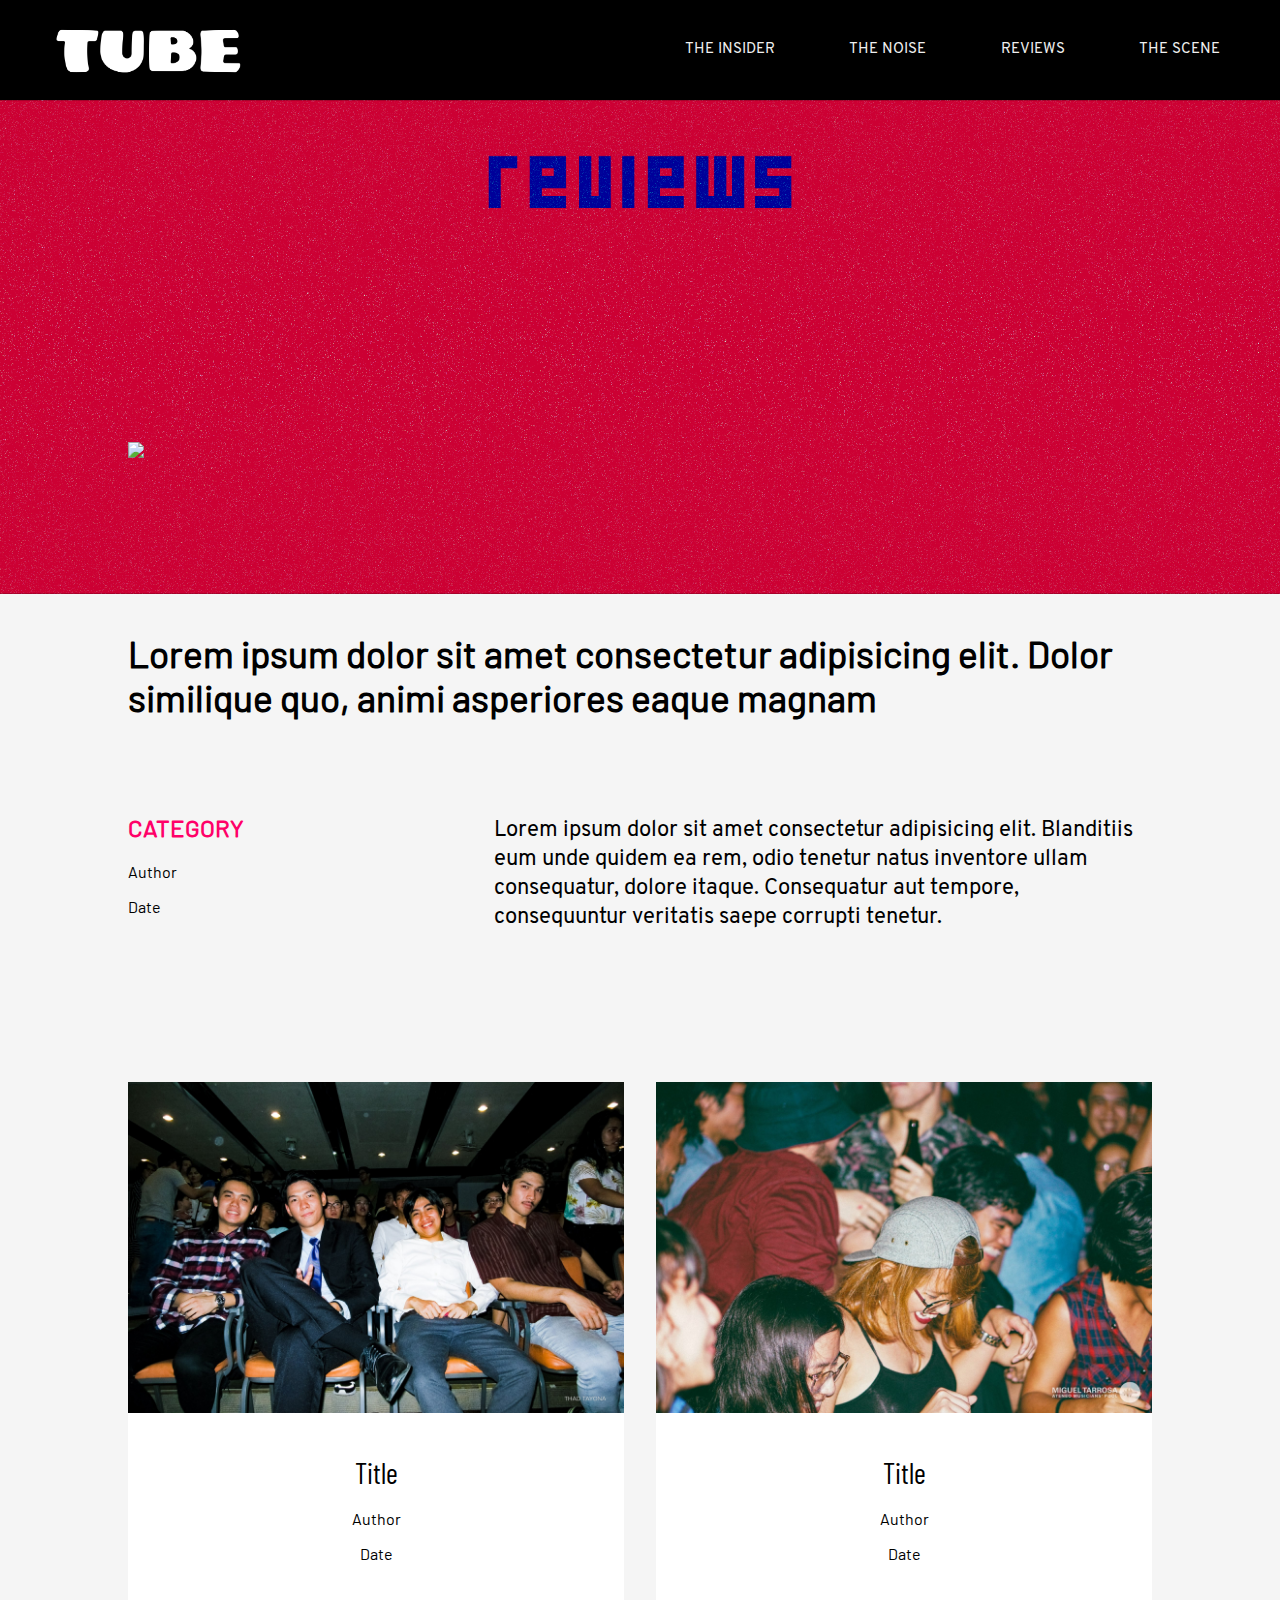
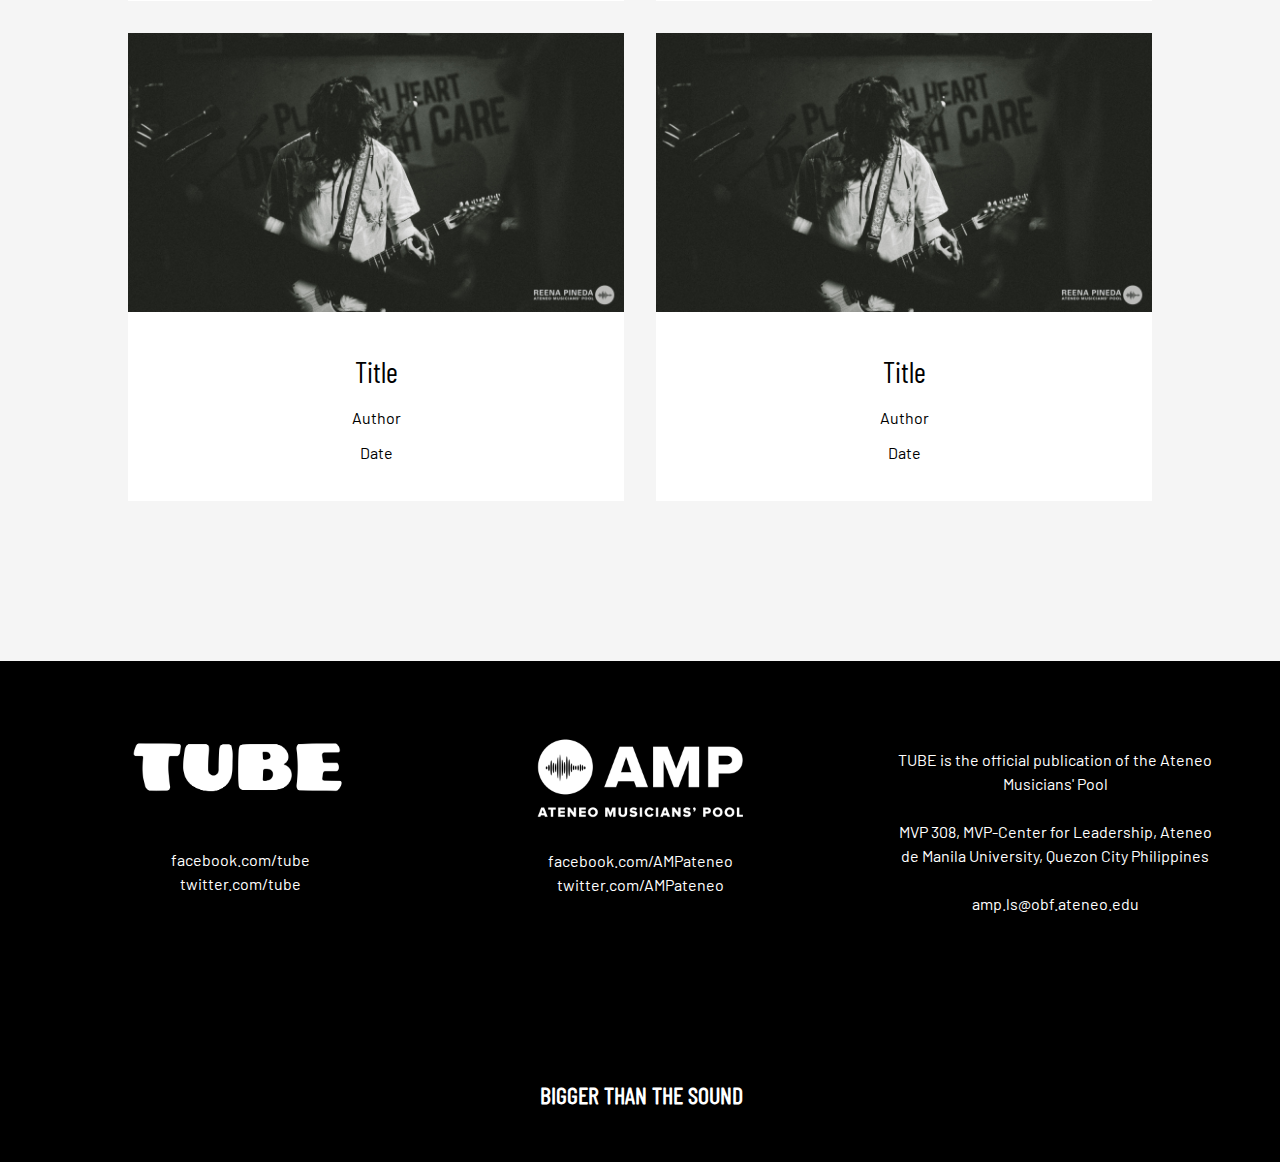
==== pages/articleTemplate.html @ 9c25b51f "article layout push" ====
<!DOCTYPE html>
<html lang="en">

<head>
    <meta charset="UTF-8">
    <meta name="viewport" content="width=device-width, initial-scale=1.0">
    <title>Article Template</title>
    <link href="../css/main.css" rel="stylesheet" type="text/css" />
    <link href="../css/pages.css" rel="stylesheet" type="text/css" />
    <style>
        @font-face {
            font-family: "Barlow";
            src: url("../fonts/Barlow/Barlow-Regular.ttf");
        }

        @font-face {
            font-family: "Barlow Condensed";
            src: url("../fonts/Barlow_Condensed/BarlowCondensed-Regular.ttf");
        }

        @font-face {
            font-family: "Vollkorn";
            src: url("../fonts/Vollkorn/Vollkorn-Regular.ttf");
        }

        @font-face {
            font-family: "Overpass";
            src: url("../fonts/Overpass/Overpass-Regular.ttf");
        }

        @font-face {
            font-family: "Overpass Mono";
            src: url("../fonts/Overpass_Mono/OverpassMono-Regular.ttf");
        }
    </style>
</head>

<body>
    <div class="nav">
        <input type="checkbox" id="nav-check">
        <div class="nav-header">
            <div class="nav-title">

                <a href="../index.html"><img src="../img/tube-logo-white.png"></a>
            </div>
        </div>
        <div class="nav-btn">
            <label for="nav-check">
                <span></span>
                <span></span>
                <span></span>
            </label>
        </div>
        <div class="nav-links">
            <a href="../pages/theInsider.html" target="_blank">THE INSIDER</a>
            <a href="../pages/theNoise.html" target="_blank">THE NOISE</a>
            <a href="../pages/reviews.html" target="_blank">REVIEWS</a>
            <a href="../pages/theScene.html" target="_blank">THE SCENE</a>
        </div>
    </div>

    <div class="mosaic">
        <div class="mosaicItemArticle">
            <!-- just change this to the picture that is relevant to the article category -->
            <img src="../img/reviews.png">
        </div>
        <div class="mosaicItemArticle">
            <img src="https://via.placeholder.com/1000x500">
        </div>
    </div>

    <div class="article">
        <div class="title">
            <h1>Lorem ipsum dolor sit amet consectetur adipisicing elit. Dolor similique quo, animi asperiores eaque magnam</h1>
        </div>
        <div class="author">
            <h2>CATEGORY</h2>
            <p>Author</p>
            <p>Date</p>
        </div>
        <div class="articleText">
            <p>Lorem ipsum dolor sit amet consectetur adipisicing elit. Blanditiis eum unde quidem ea rem, odio tenetur
                natus inventore ullam consequatur, dolore itaque. Consequatur aut tempore, consequuntur veritatis saepe
                corrupti tenetur.</p>
        </div>
    </div>

    <div class="articles">
        <div class="card">
            <img src="../img/placeholderPic3.jpg" class="articleImage" alt="Article Image">
            <div class="articleDescription">
                <h1>Title</h1>
                <p>Author</p>
                <p>Date</p>
            </div>
        </div>
        <div class="card">
            <img src="../img/placeholderPic2.jpg" class="articleImage" alt="Article Image">
            <div class="articleDescription">
                <h1>Title</h1>
                <p>Author</p>
                <p>Date</p>
            </div>
        </div>
        <div class="card">
            <img src="../img/placeholderPic.jpg" class="articleImage" alt="Article Image">
            <div class="articleDescription">
                <h1>Title</h1>
                <p>Author</p>
                <p>Date</p>
            </div>
        </div>
        <div class="card">
            <img src="../img/placeholderPic.jpg" class="articleImage" alt="Article Image">
            <div class="articleDescription">
                <h1>Title</h1>
                <p>Author</p>
                <p>Date</p>
            </div>
        </div>
    </div>

    <div class="footerMain">
        <footer>
            <section class="footerRow">
                <div class="footerColumn1">
                    <img src="../img/tube-logo-white.png">
                    <ul>
                        <li><a href="#">facebook.com/tube</a></li>
                        <li><a href="#">twitter.com/tube</a></li>
                    </ul>
                </div>
                <div class="footerColumn2">
                    <img src="../img/amp-logo.png">
                    <ul>
                        <li><a href="#">facebook.com/AMPateneo</a></li>
                        <li><a href="#">twitter.com/AMPateneo</a></li>
                    </ul>
                    <h2>BIGGER THAN THE SOUND</h2>
                </div>
                <div class="footerColumn3">
                    <ul>
                        <li>TUBE is the official publication of the Ateneo Musicians' Pool</li><br>
                        <li>MVP 308, MVP-Center for Leadership, Ateneo de Manila University, Quezon City Philippines
                        </li><br>
                        <li>amp.ls@obf.ateneo.edu</li>
                    </ul>
                </div>
            </section>
        </footer>
    </div>
</body>

</html>
---- css/main.css ----
* {
    box-sizing: border-box;
}

html {
    background-color: #F5F5F5;
}

.headLogo {
    display: block;
    margin: auto;
    justify-content: center;
    height: auto;
    max-width: 40vw;
}

nav ul {
    list-style-type: none;
    text-align: center;
    justify-content: center;
    padding-right: 100px;
}

nav ul li {
    display: inline-block;
    margin-left: 100px;
}

nav ul li a {
    text-decoration: none;
    font-family: "Overpass", sans-serif;
    color: #000000;
}

.mainPost {
    display: flex;
    justify-content: space-between;
    width: 80%;
    margin: auto;
}

.mainPost img {
    max-width: 50vw;
    height: 500px;
}

.mainPost .mainDescription {
    background-color: #ffffff;
}

.mainPost .mainDescription h1 {
    font-family: "Barlow Condensed", sans-serif;
    font-weight: normal;
    color: #000000;
    margin-left: 20px;
    font-size: calc(1em + 2vw);
}

.mainPost .mainDescription small {
    font-family: "Barlow", sans-serif;
    color: #000000;
    margin-left: 20px;
}

.mainPost .mainDescription h2 {
    font-family: "Barlow Condensed", sans-serif;
    color: #ff0068;
    font-size: small;
    margin-left: 20px;
}

.mainPost .mainDescription p {
    margin-left: 20px;
}

.articles {
    margin: auto;
    padding: 10%;
}

.card {
    background: white;
    margin-bottom: 2em;
}

.articles img {
    display: block;
    width: 100%;
    height: auto;
}

.articleDescription {
    background-color: #ffffff;
    padding: 1.4em;
}

.articleDescription h1 {
    font-family: "Barlow Condensed", sans-serif;
    font-weight: normal;
    color: #000000;
    font-size: calc(1em + 1vw);
    text-align: center;
}

.articleDescription p {
    font-family: "Barlow", sans-serif;
    color: #000000;
    text-align: center;
}

.articleDescription h2 {
    font-family: "Barlow Condensed", sans-serif;
    color: #ff0068;
    text-align: center;
    font-size: small;
}

footer {
    background-color: black;
    color: white;
    line-height: 1.5;
    width: 100%;
}

footer a {
    text-decoration: none;
    color: white;
    text-align: center;
}

footer li {
    text-align: center;
}

.footerMain {
    width: 100vw;
}

.footerColumn1 {
    margin: 50px auto auto auto;
}

.footerColumn2 {
    margin: -15px auto auto auto;
}

.footerColumn3 {
    margin: auto;
}

footer .footerColumn1 ul {
    list-style: none;
}

footer .footerColumn2 ul {
    list-style: none;
}

footer .footerColumn3 ul {
    list-style: none;
}

footer img {
    width: 250px;
    margin: auto;
}

footer .footerColumn1 img{
    margin-left: 40px;
}

.footerColumn1 ul{
    font-family: "Barlow", sans-serif;
    margin: 30px auto auto auto;
}

.footerColumn3 li{
    margin-right: 50px;
}

.footerColumn2 ul{
    position: relative;
    font-family: "Barlow", sans-serif;
    margin-bottom: 100px;
    right: 20px;
    top: -80px;
}

.footerColumn2 h2{
    font-family: "Barlow Condensed", sans-serif;
    padding-bottom: 20px;
    position: relative;
    left: 25px;
}

.footerColumn3 ul{
    font-family: "Barlow", sans-serif;
    margin-bottom: 175px;
}


.footerRow {
    display: grid;
    grid-template-columns: 1fr 1fr 1fr;
    padding: 10px;
}

@media screen and (max-width: 1024px) {
    .mainPost {
        display: flex;
        flex-wrap: wrap;
        justify-content: space-between;
    }

    .mainPost img {
        max-width: 90vw;
        height: auto;
    }

    .mainPost {
        width: 90vw;
    }

    .card {
        flex: 0 1 calc(25% - 1em);
    }

    .articles {
        padding: 4%;
    }

    .articleDescription h1 {
        font-size: calc(1em + 2vw);
    }
}

@media screen and (min-width: 60em) {

    .articles {
        display: flex;
        flex-wrap: wrap;
        justify-content: space-between;
    }

    .card {
        flex: 0 1 calc(50% - 1em);
    }

}

@media screen and (max-width:897px){
    nav a {
        font-size: 2vw;
    }
    nav ul{
        margin-left: 50px;
    }

    nav ul li{
        margin-left: 15px;
    }
}

/* Phone */
@media screen and (max-width: 600px) {
    nav a {
        font-size: 2vw;
    }

    nav ul{
        margin-left: 50px;
    }

    nav ul li {
        margin-left: 15px;
    }

    .card {
        flex: 0 1 calc(25% - 1em);
    }
}

@media screen and (max-width: 1000px) {
    .footerRow {
        grid-template-columns: none;
        grid-template-rows: 1fr 1fr 1fr;
    }

    .footerColumn1{
        margin: auto;
        padding-right: 40px;
    }

    .footerColumn2{
        margin: auto;
    }

    .footerColumn3{
        margin: auto;
    }
}
---- css/pages.css ----
* {
    box-sizing: border-box;
}

body {
    margin: 0px;
}

.nav {
    height: 100px;
    width: 100%;
    background-color: black;
    position: relative;
}

.nav>.nav-header {
    display: inline;
}

.nav>.nav-header>.nav-title {
    display: inline-block;
    color: #fff;
    padding: 10px 10px 10px 10px;
}

.nav > .nav-btn {
    display: none;
  }

.nav>.nav-header>.nav-title>a>img{
    height: 80px;
    margin-left: 30px;
}

.nav>.nav-links {
    display: inline;
    float: right;
    font-size: 18px;
}

.nav>.nav-links>a {
    display: inline-block;
    padding: 40px 10px 13px 10px;
    text-decoration: none;
    color: #efefef;
    margin-right: 50px;
    font-family: "Overpass", sans-serif;
    font-size: 15px;
}

.nav>.nav-links>a:hover {
    text-decoration: underline;
    text-decoration-color: #ff0068;
}

.nav>#nav-check {
    display: none;
}


.mosaic{
    display: grid;
}

.mosaicItemInsider:first-of-type{
    grid-column: 1 / span 2;
    grid-row: 1 / span 5;
}

.mosaicItemInsider:last-of-type{
    grid-column: 1 /span 2;
    grid-row: 3 / span 5;
    width: 80%;
    margin: auto;
    background-color: white;
    padding-bottom: 40px;
}

.mosaicItemNoise:first-of-type{
    grid-column: 1 / span 2;
    grid-row: 1 / span 5;
}

.mosaicItemNoise:last-of-type{
    grid-column: 1 /span 2;
    grid-row: 3 / span 5;
    width: 80%;
    margin: auto;
    display: flex;
}


.mosaicItemNoiseDescription{
    background-color: white;
}


.mosaic h1{
    font-family: "Barlow Condensed", sans-serif;
    font-weight: normal;
    margin-top: 40px;
    margin-left: 20px;
    font-size: calc(1em + 2vw);
}

.mosaic small{
    font-family: "Barlow", sans-serif;
    margin-left: 20px;
}

.mosaic img{
    width: 100%;
    height: auto;
}

.mosaicItemNoise:last-of-type>img{
    width: 70%;
    height: auto;
}

.mosaicItemReviews:first-of-type{
    grid-column: 1 / span 2;
    grid-row: 1 / span 5;
}

.mosaicItemReviews:last-of-type{
    grid-column: 1 /span 2;
    grid-row: 3 / span 5;
    width: 80%;
    margin: auto;
    display: flex;
}

.mosaicItemReviewsDescription{
    background-color: white;
    width: 100%;
    padding: auto;
}

.mosaicItemReviews:last-of-type>img{
    width: auto;
    height: 100%;
}

.mosaicItemArticle:first-of-type{
    grid-column: 1 / span 2;
    grid-row: 1 / span 5;
}

.mosaicItemArticle:last-of-type{
    grid-column: 1 /span 2;
    grid-row: 3 / span 5;
    margin: auto;
    width: 80%;
}

.mosaicItemArticle:last-of-type>img{
    width: 100%;
    height: auto;
}

.article{
    display: grid;
    grid-template-areas: 
    "title title title title"
    "author . . articleText";
    grid-gap: 50px;
    margin: auto;
    width: 80%;
}

.title{
    grid-area: title;
    font-family: "Barlow", sans-serif;
    font-weight: normal;
    font-size: calc(1em + 0.2vw);
}

.author{
    grid-area: author;
    font-family: "Barlow", sans-serif;
}

.author h2{
    color: #ff0068;
}

.articleText{
    grid-area: articleText;
    padding: 0px 0px 0px 100px;
    font-size: calc(1em + 0.5vw);
    font-family: "Overpass", sans-serif
}

@media (max-width:1024px) {
    .nav>.nav-btn {
        display: inline-block;
        position: absolute;
        right: 0px;
        top: 0px;
    }

    .nav>.nav-btn>label {
        display: inline-block;
        width: 50px;
        height: 50px;
        padding: 13px;
    }

    .nav>.nav-btn>label:hover,
    .nav #nav-check:checked~.nav-btn>label {
        background-color: rgba(0, 0, 0, 0.3);
    }

    .nav>.nav-btn>label>span {
        display: block;
        width: 25px;
        height: 10px;
        border-top: 2px solid #eee;
        position: relative;
        top: 27px;
        right: 10px;
    }

    .nav>.nav-header>.nav-title>a>img{
        height: 60px;
        margin-top: 10px;
        margin-left: -3px;
    }

    .nav>.nav-links {
        position: absolute;
        display: block;
        width: 100%;
        background-color: black;
        height: 0px;
        transition: all 0.3s ease-in;
        overflow-y: hidden;
        top: 100px;
        left: 0px;
        z-index: 999;
    }

    .nav>.nav-links>a {
        display: block;
        width: 100%;
    }

    .nav>#nav-check:not(:checked)~.nav-links {
        height: 0px;
    }

    .nav>#nav-check:checked~.nav-links {
        height: calc(100vh - 400px);
        overflow-y: auto;
    }

    .mosaicItemInsider:first-of-type{
        grid-column: 1 / span 2;
        grid-row: 1 / span 5;
    }
    
    .mosaicItemInsider:last-of-type{
        grid-column: 1 /span 2;
        grid-row: 3 / span 5;
        width: 92%;
        margin: auto;
        background-color: white;
        padding-bottom: 40px;
    }

    .mosaicItemNoise:first-of-type{
        grid-column: 1 / span 2;
        grid-row: 1 / span 5;
    }
    
    .mosaicItemNoise:last-of-type{
        grid-column: 1 /span 2;
        grid-row: 3 / span 5;
        width: 92%;
        margin: auto;
        display: flex;
        flex-wrap: wrap;
    }

    .mosaicItemNoiseDescription{
        background-color: white;
        width: 100%;
        padding-bottom: 40px;
    }

    .mosaicItemNoise:last-of-type>img{
        width: 100%;
    }

    .mosaicItemReviews:first-of-type{
        grid-column: 1 / span 2;
        grid-row: 1 / span 5;
    }
    
    .mosaicItemReviews:last-of-type{
        grid-column: 1 /span 2;
        grid-row: 3 / span 5;
        width: 92%;
        margin: auto;
        display: flex;
        flex-wrap: wrap;
    }

    .mosaicItemReviewsDescription{
        background-color: white;
        width: 100%;
        padding-bottom: 40px;
    }

    .mosaicItemReviews:last-of-type>img{
        width: 100%;
        height: auto;
    }

    .mosaicItemArticle:first-of-type{
        grid-column: 1 / span 2;
        grid-row: 1 / span 5;
    }
    
    .mosaicItemArticle:last-of-type{
        grid-column: 1 /span 2;
        grid-row: 3 / span 5;
        width: 92%;
        margin: auto;
        display: flex;
        flex-wrap: wrap;
    }

    .mosaicItemArticle:last-of-type>img{
        width: 100%;
        height: auto;
    }

    .article{
        display: grid;
        grid-template-areas: 
        "title title title title"
        "author author author author"
        "articleText articleText articleText articleText";
        grid-gap: 50px;
        margin: auto;
        width: 92%;
    }

    .articleText{
        grid-area: articleText;
        padding: 0;
    }
}
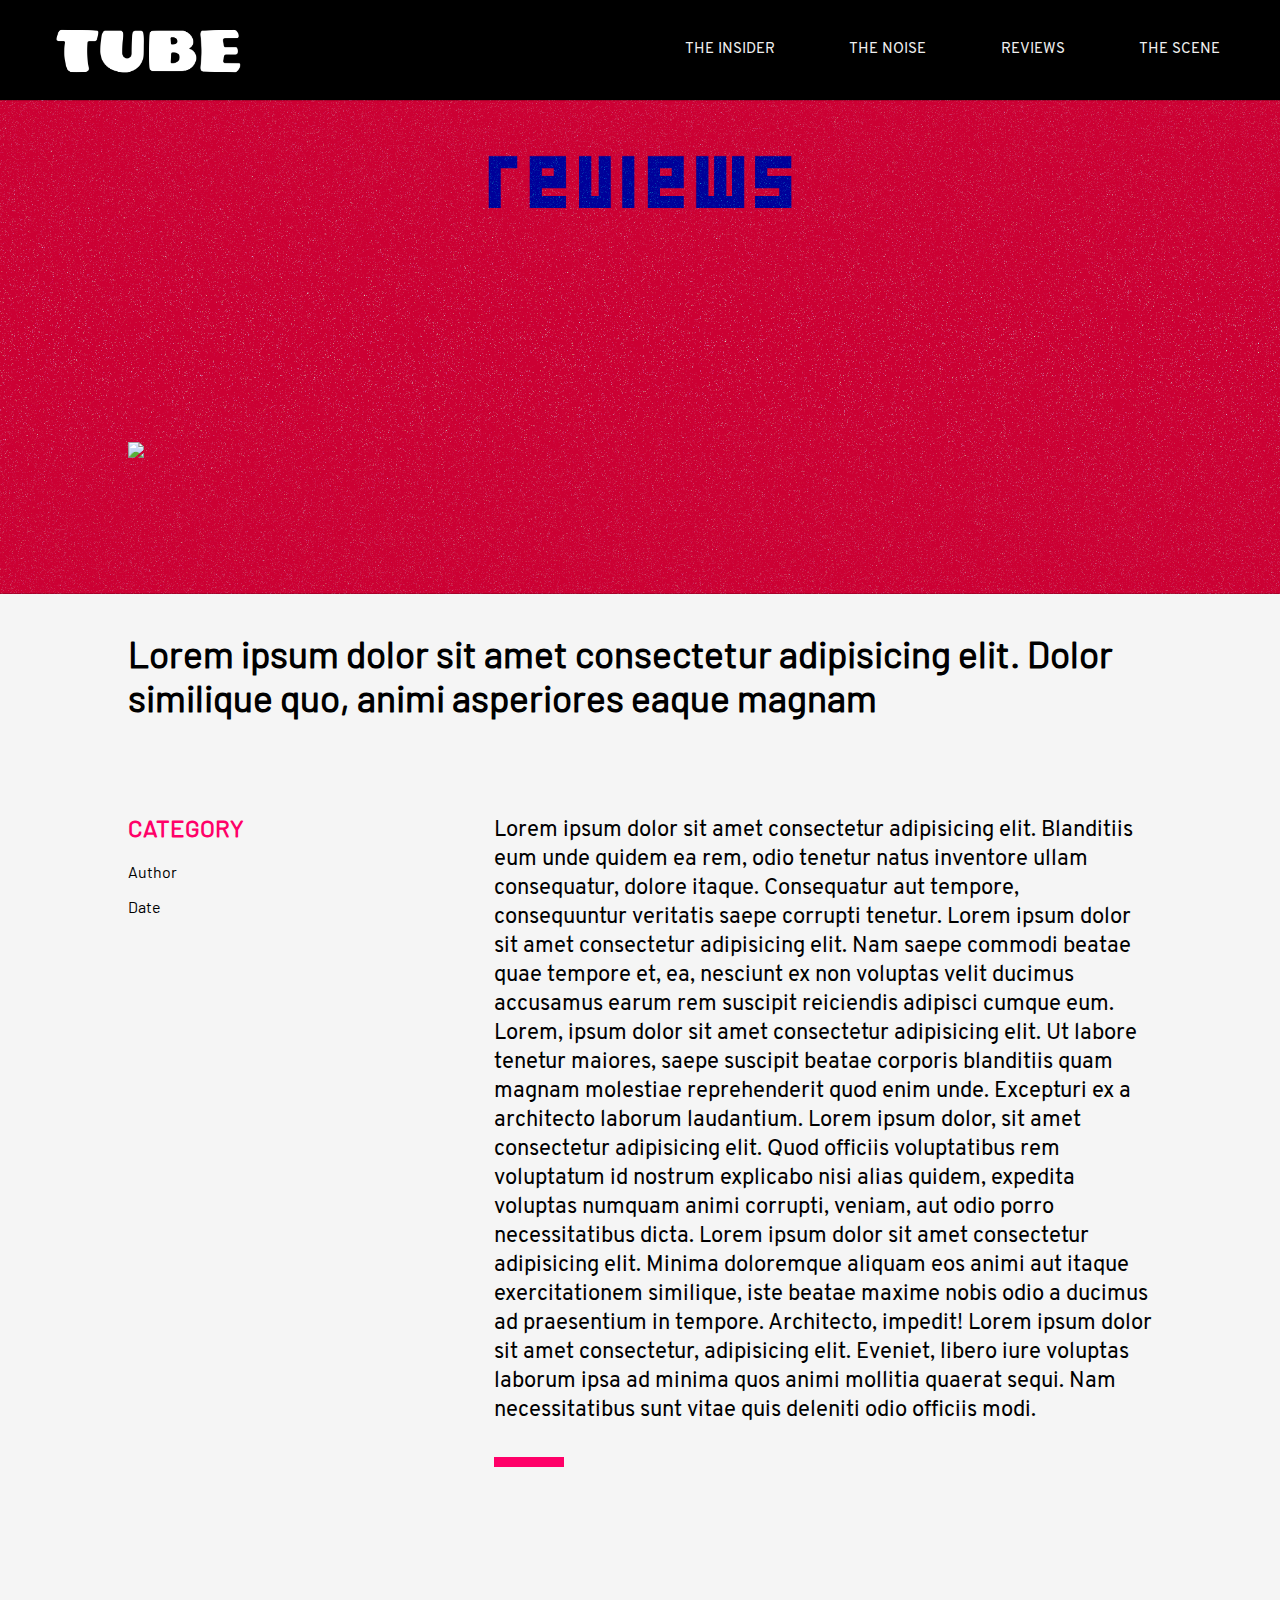
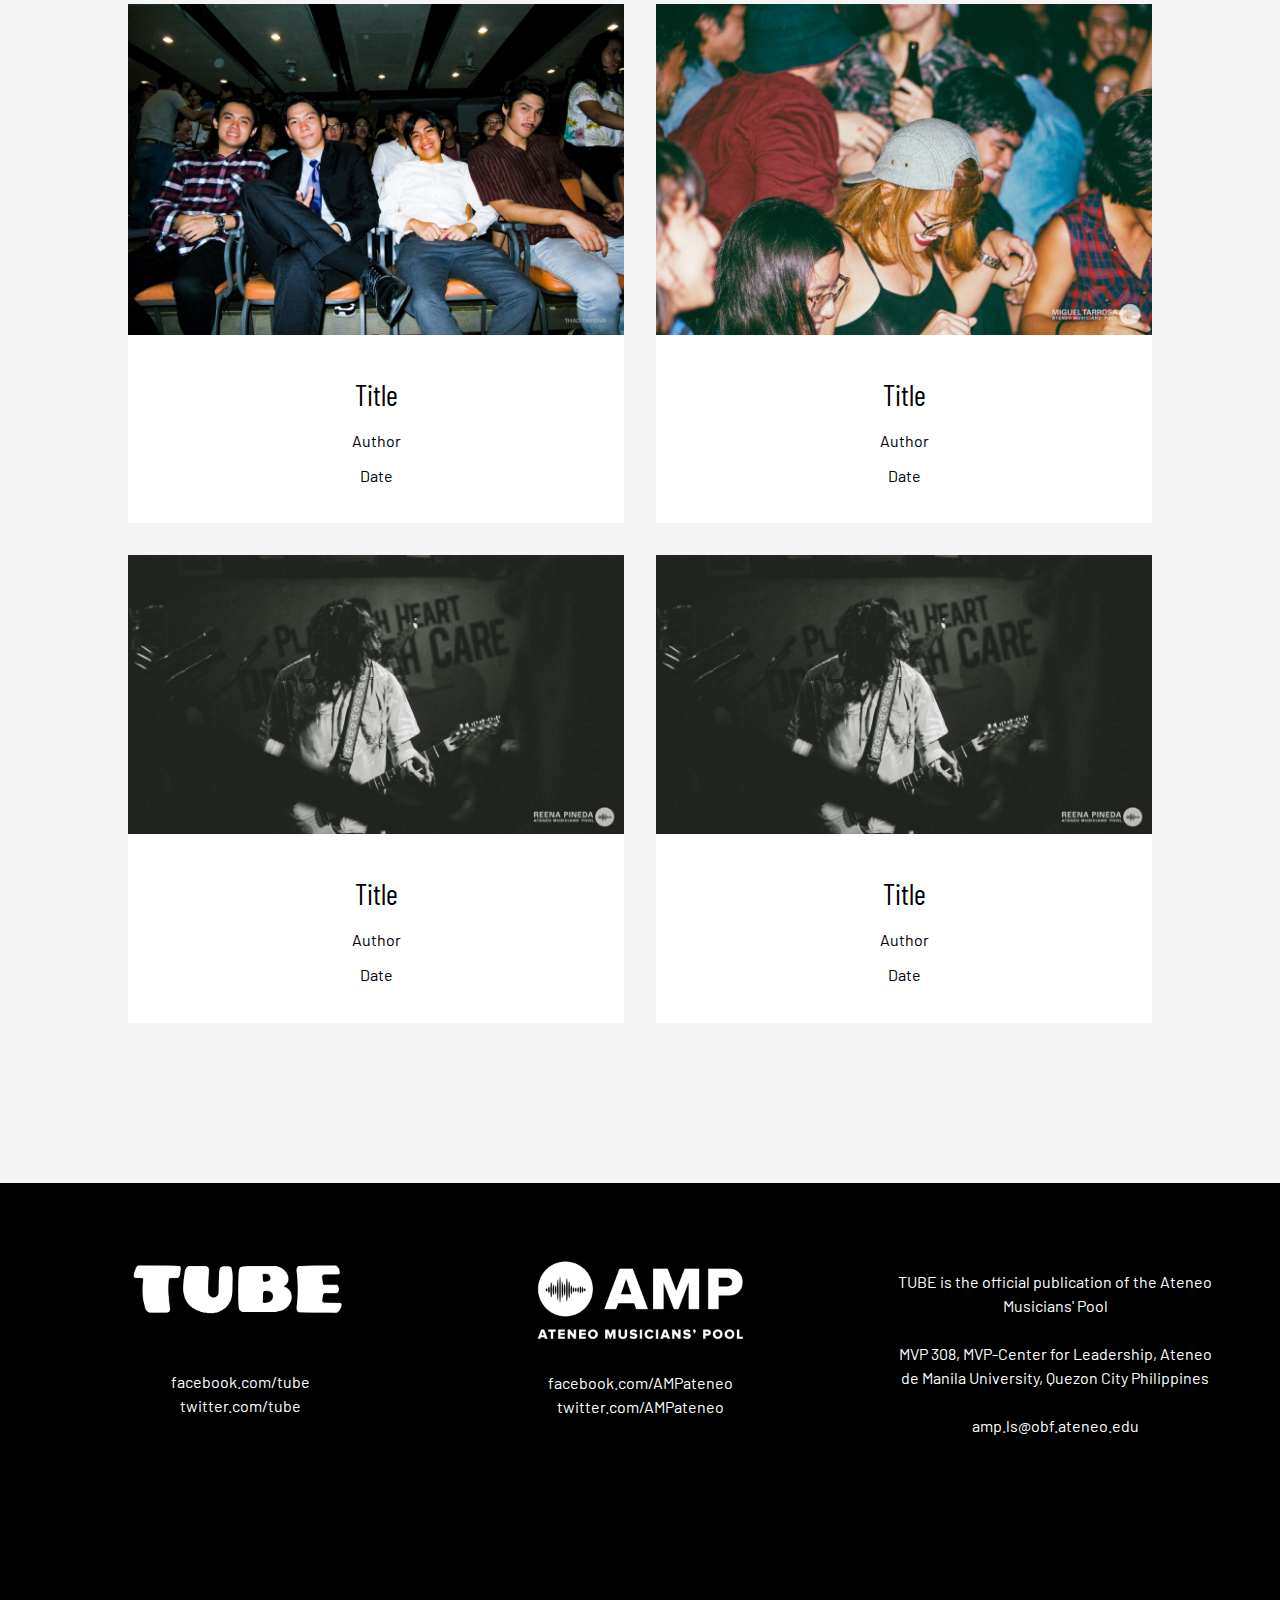
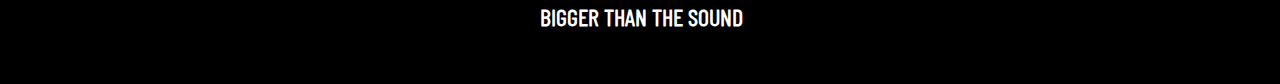
==== commit 273011bd: "added share icons" ====
--- a/pages/articleTemplate.html
+++ b/pages/articleTemplate.html
@@ -7,6 +7,7 @@
     <title>Article Template</title>
     <link href="../css/main.css" rel="stylesheet" type="text/css" />
     <link href="../css/pages.css" rel="stylesheet" type="text/css" />
+    <script src="https://kit.fontawesome.com/70582d3fef.js" crossorigin="anonymous"></script>
     <style>
         @font-face {
             font-family: "Barlow";
@@ -71,7 +72,8 @@
 
     <div class="article">
         <div class="title">
-            <h1>Lorem ipsum dolor sit amet consectetur adipisicing elit. Dolor similique quo, animi asperiores eaque magnam</h1>
+            <h1>Lorem ipsum dolor sit amet consectetur adipisicing elit. Dolor similique quo, animi asperiores eaque
+                magnam</h1>
         </div>
         <div class="author">
             <h2>CATEGORY</h2>
@@ -81,7 +83,20 @@
         <div class="articleText">
             <p>Lorem ipsum dolor sit amet consectetur adipisicing elit. Blanditiis eum unde quidem ea rem, odio tenetur
                 natus inventore ullam consequatur, dolore itaque. Consequatur aut tempore, consequuntur veritatis saepe
-                corrupti tenetur.</p>
+                corrupti tenetur. Lorem ipsum dolor sit amet consectetur adipisicing elit. Nam saepe commodi beatae quae
+                tempore et, ea, nesciunt ex non voluptas velit ducimus accusamus earum rem suscipit reiciendis adipisci
+                cumque eum. Lorem, ipsum dolor sit amet consectetur adipisicing elit. Ut labore tenetur maiores, saepe
+                suscipit beatae corporis blanditiis quam magnam molestiae reprehenderit quod enim unde. Excepturi ex a
+                architecto laborum laudantium. Lorem ipsum dolor, sit amet consectetur adipisicing elit. Quod officiis
+                voluptatibus rem voluptatum id nostrum explicabo nisi alias quidem, expedita voluptas numquam animi
+                corrupti, veniam, aut odio porro necessitatibus dicta. Lorem ipsum dolor sit amet consectetur
+                adipisicing elit. Minima doloremque aliquam eos animi aut itaque exercitationem similique, iste beatae
+                maxime nobis odio a ducimus ad praesentium in tempore. Architecto, impedit! Lorem ipsum dolor sit amet
+                consectetur, adipisicing elit. Eveniet, libero iure voluptas laborum ipsa ad minima quos animi mollitia
+                quaerat sequi. Nam necessitatibus sunt vitae quis deleniti odio officiis modi.</p>
+            <div class="cyanBox"></div>
+            <i class="fab fa-facebook fa-lg"></i>
+            <i class="fab fa-twitter fa-lg"></i>
         </div>
     </div>
 
--- a/css/pages.css
+++ b/css/pages.css
@@ -192,6 +192,18 @@
     font-family: "Overpass", sans-serif
 }
 
+.cyanBox{
+    height: 10px;
+    width: 70px;
+    background-color: #ff0068;
+    position: relative;
+    display: inline-block;
+}
+
+.articleText i{
+    margin-left: 10px;
+}
+
 @media (max-width:1024px) {
     .nav>.nav-btn {
         display: inline-block;
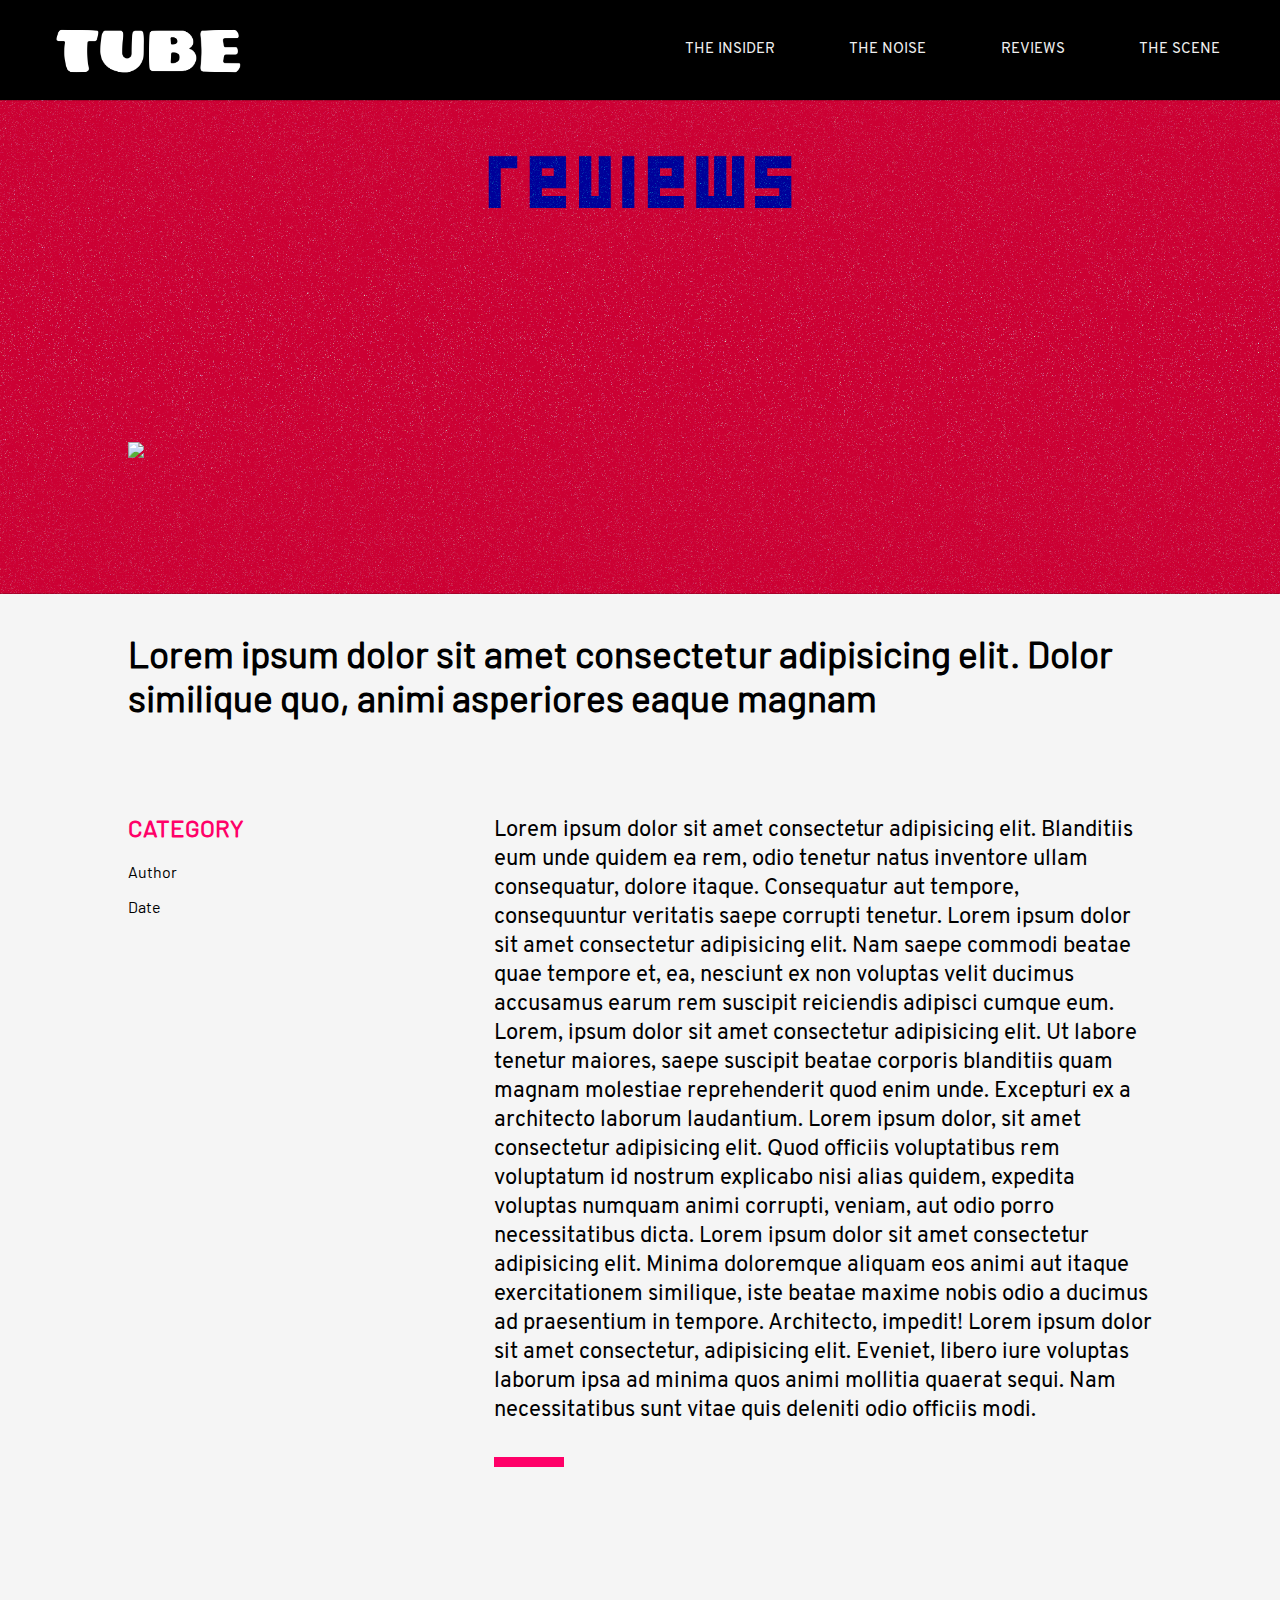
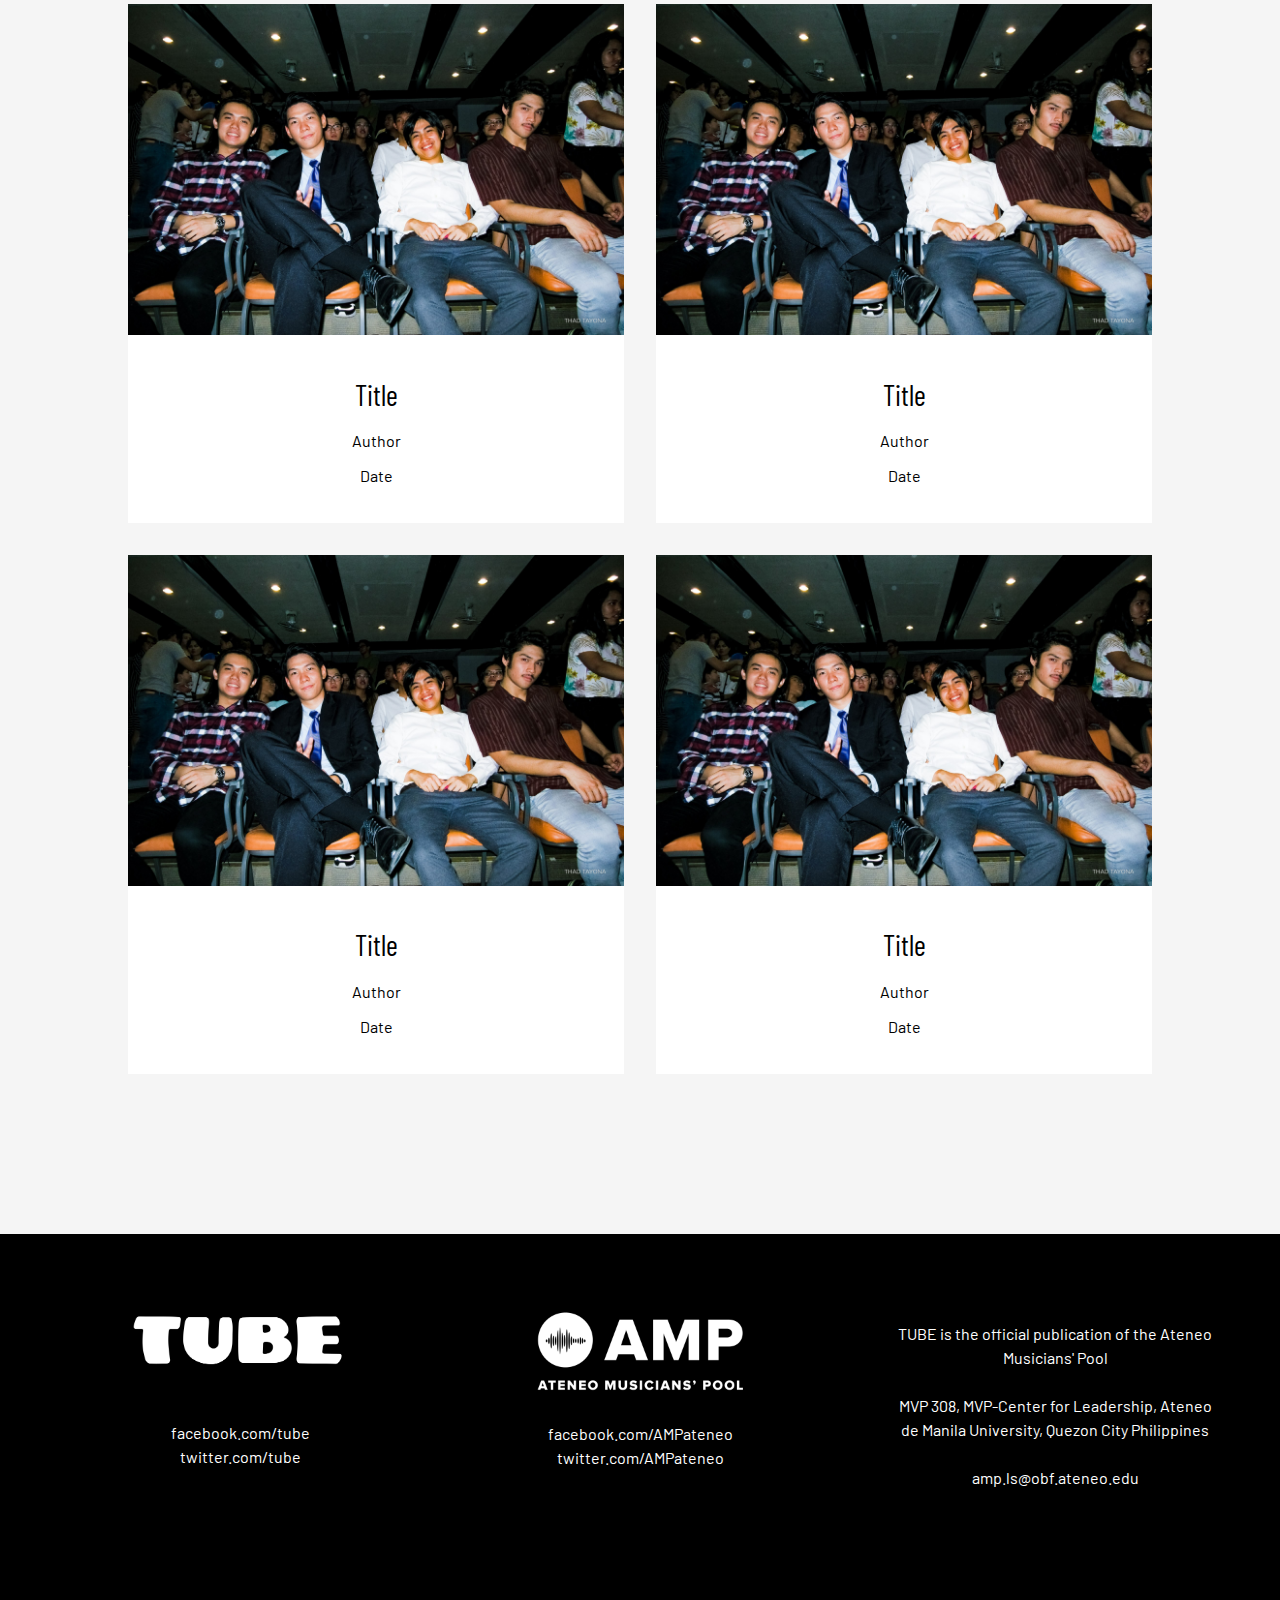
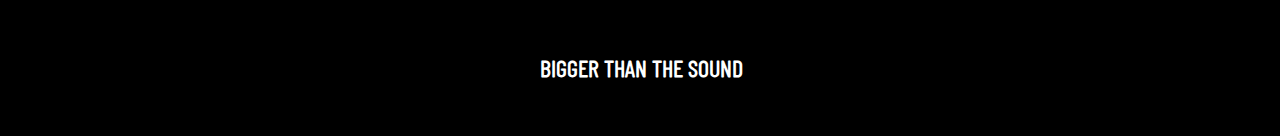
==== commit dce164fc: "added anchor tags" ====
--- a/pages/articleTemplate.html
+++ b/pages/articleTemplate.html
@@ -95,40 +95,40 @@
                 consectetur, adipisicing elit. Eveniet, libero iure voluptas laborum ipsa ad minima quos animi mollitia
                 quaerat sequi. Nam necessitatibus sunt vitae quis deleniti odio officiis modi.</p>
             <div class="cyanBox"></div>
-            <i class="fab fa-facebook fa-lg"></i>
-            <i class="fab fa-twitter fa-lg"></i>
+            <a href=""><i class="fab fa-facebook fa-lg"></i></a>
+            <a href=""><i class="fab fa-twitter fa-lg"></i></a>
         </div>
     </div>
 
     <div class="articles">
         <div class="card">
-            <img src="../img/placeholderPic3.jpg" class="articleImage" alt="Article Image">
+            <a href=""><img src="../img/placeholderPic3.jpg" class="articleImage" alt="Article Image"></a>
             <div class="articleDescription">
-                <h1>Title</h1>
+                <h1><a href ="">Title</a></h1>
                 <p>Author</p>
                 <p>Date</p>
             </div>
         </div>
         <div class="card">
-            <img src="../img/placeholderPic2.jpg" class="articleImage" alt="Article Image">
+            <a href=""><img src="../img/placeholderPic3.jpg" class="articleImage" alt="Article Image"></a>
             <div class="articleDescription">
-                <h1>Title</h1>
+                <h1><a href ="">Title</a></h1>
                 <p>Author</p>
                 <p>Date</p>
             </div>
         </div>
         <div class="card">
-            <img src="../img/placeholderPic.jpg" class="articleImage" alt="Article Image">
+            <a href=""><img src="../img/placeholderPic3.jpg" class="articleImage" alt="Article Image"></a>
             <div class="articleDescription">
-                <h1>Title</h1>
+                <h1><a href ="">Title</a></h1>
                 <p>Author</p>
                 <p>Date</p>
             </div>
         </div>
         <div class="card">
-            <img src="../img/placeholderPic.jpg" class="articleImage" alt="Article Image">
+            <a href=""><img src="../img/placeholderPic3.jpg" class="articleImage" alt="Article Image"></a>
             <div class="articleDescription">
-                <h1>Title</h1>
+                <h1><a href ="">Title</a></h1>
                 <p>Author</p>
                 <p>Date</p>
             </div>
--- a/css/main.css
+++ b/css/main.css
@@ -4,6 +4,18 @@
 
 html {
     background-color: #F5F5F5;
+
+}
+
+html, body{
+margin: 0;
+height: 100%;
+}
+
+
+a{
+    text-decoration: none;
+    color: black;
 }
 
 .headLogo {
@@ -37,15 +49,18 @@
     justify-content: space-between;
     width: 80%;
     margin: auto;
+    padding-top: 40px;
 }
 
 .mainPost img {
     max-width: 50vw;
-    height: 500px;
+    height: auto;
+    margin: 0;
 }
 
 .mainPost .mainDescription {
     background-color: #ffffff;
+    margin: 0;
 }
 
 .mainPost .mainDescription h1 {
@@ -72,6 +87,7 @@
 .mainPost .mainDescription p {
     margin-left: 20px;
 }
+
 
 .articles {
     margin: auto;
@@ -119,7 +135,7 @@
     background-color: black;
     color: white;
     line-height: 1.5;
-    width: 100%;
+    width: 100vw;
 }
 
 footer a {
@@ -209,16 +225,14 @@
     .mainPost {
         display: flex;
         flex-wrap: wrap;
-        justify-content: space-between;
+        width: 92%;
+        margin: auto;
+        padding: none;
     }
 
     .mainPost img {
-        max-width: 90vw;
+        max-width: 100%;
         height: auto;
-    }
-
-    .mainPost {
-        width: 90vw;
     }
 
     .card {
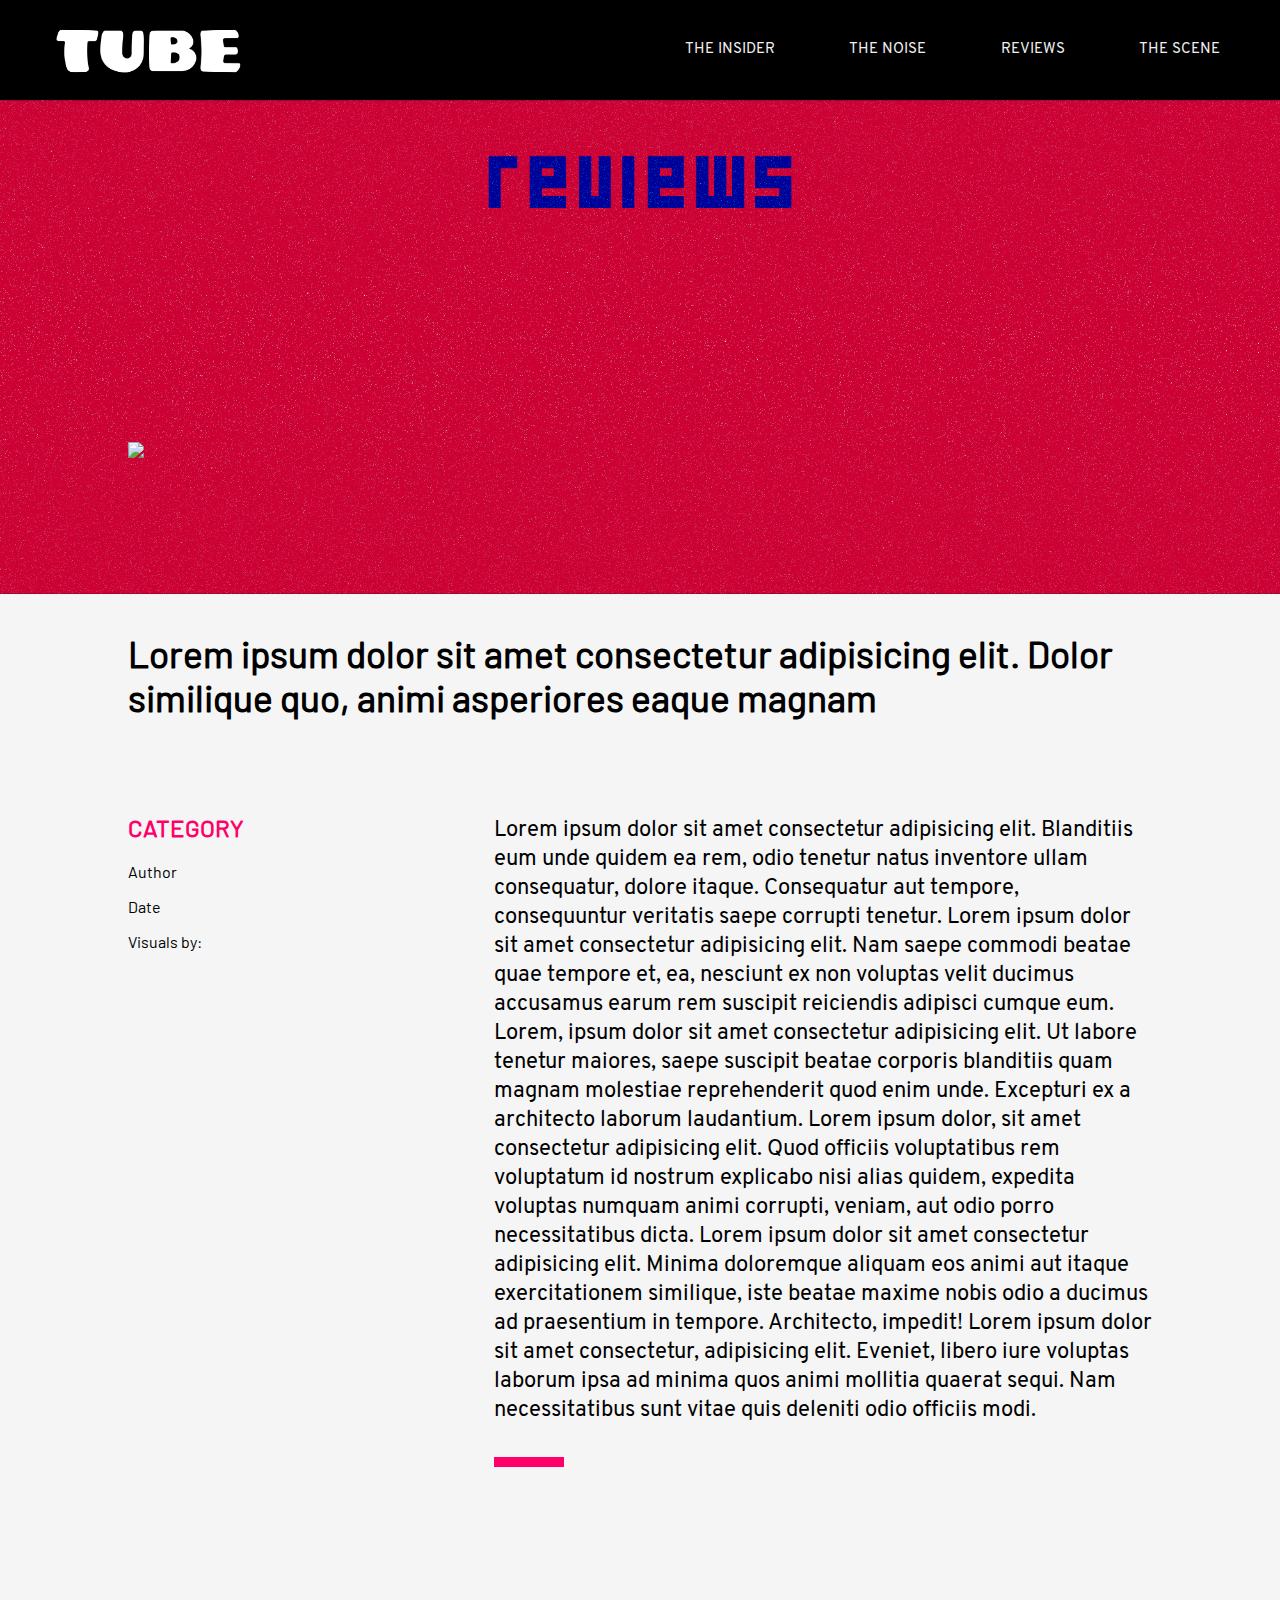
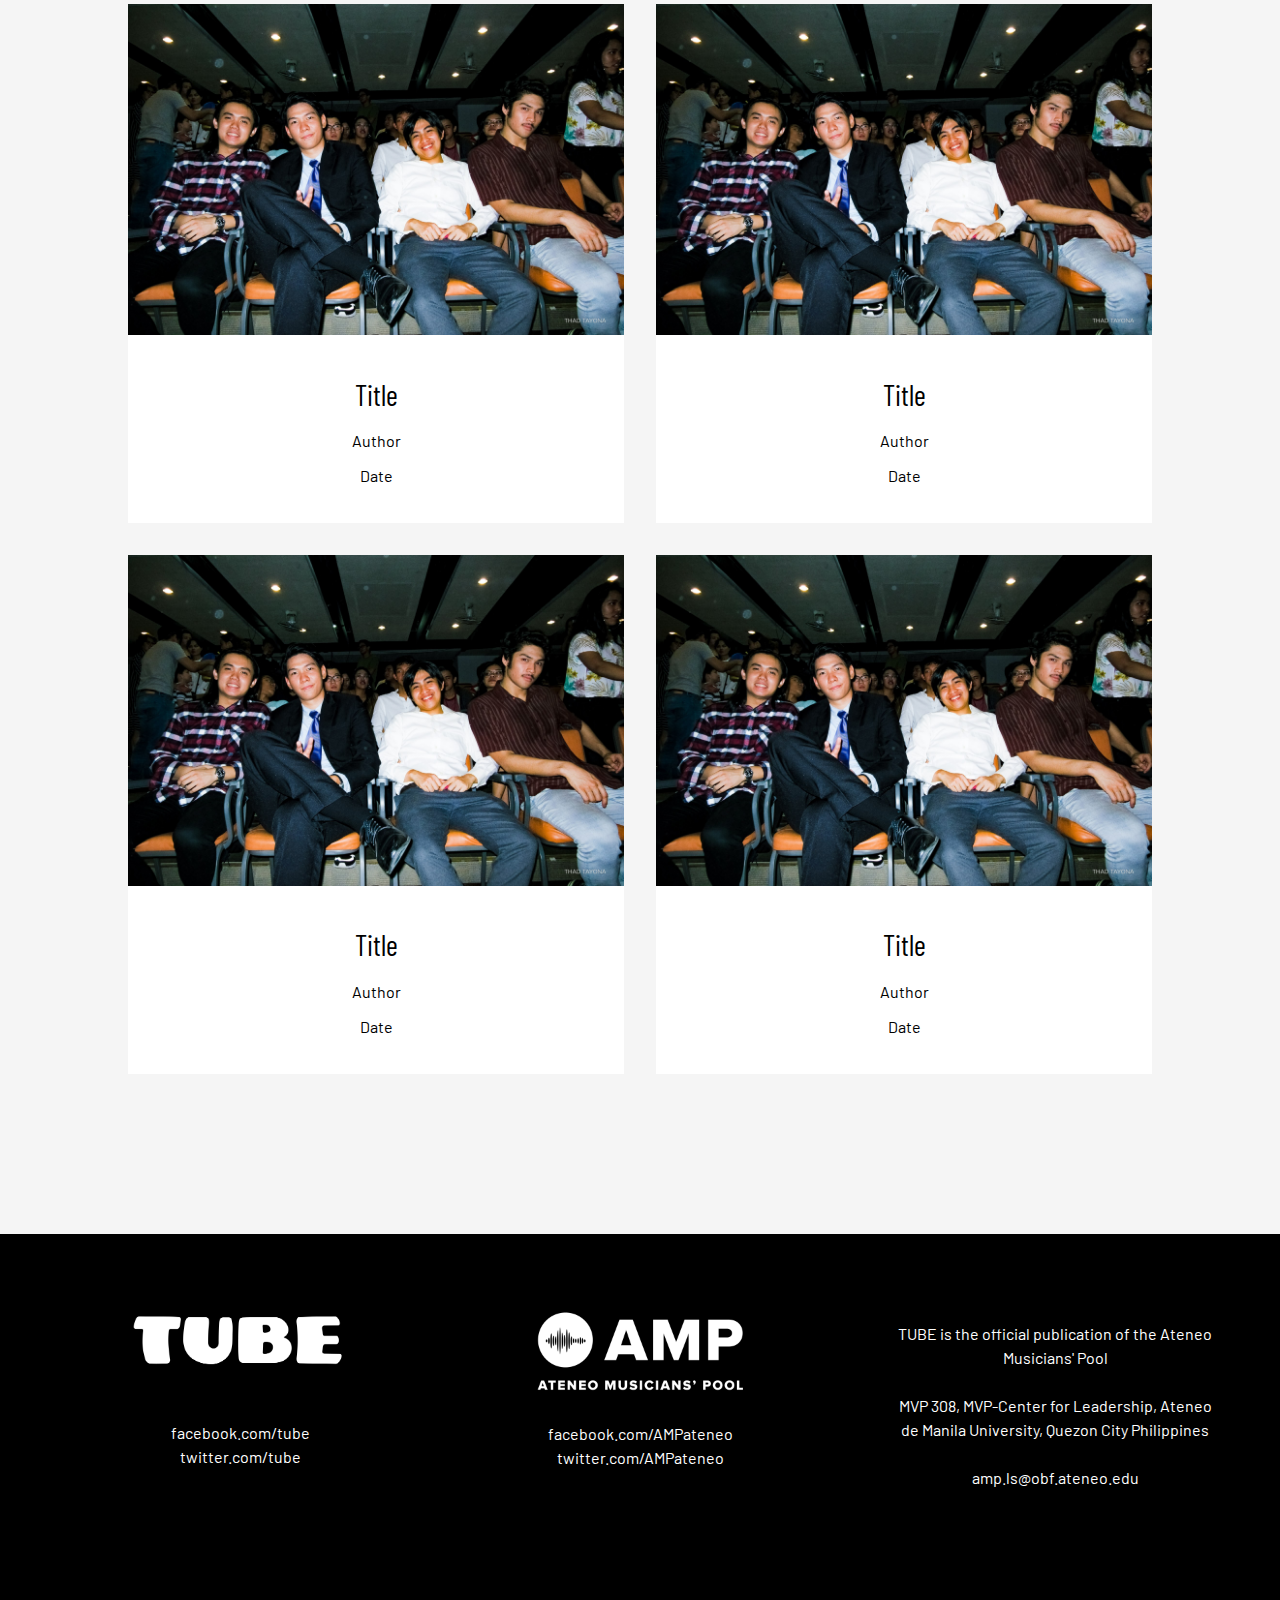
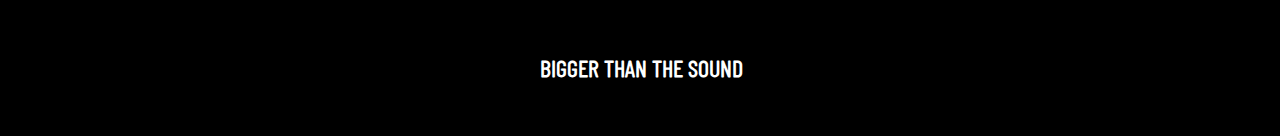
==== commit 302f0a88: "added visuals by on article template" ====
--- a/pages/articleTemplate.html
+++ b/pages/articleTemplate.html
@@ -79,6 +79,7 @@
             <h2>CATEGORY</h2>
             <p>Author</p>
             <p>Date</p>
+            <p>Visuals by: </p>
         </div>
         <div class="articleText">
             <p>Lorem ipsum dolor sit amet consectetur adipisicing elit. Blanditiis eum unde quidem ea rem, odio tenetur
